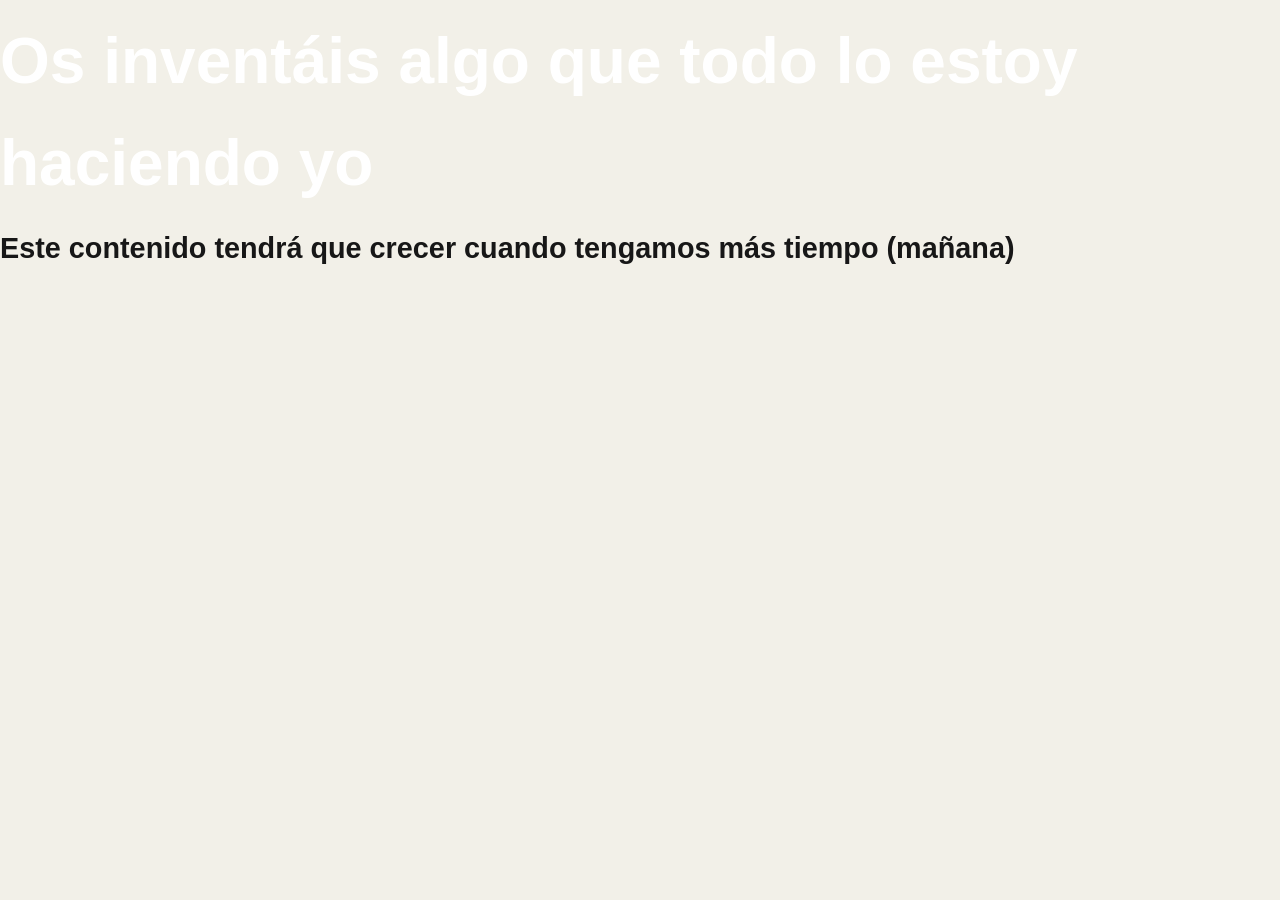
==== paginas/expediente.html @ 5c11512c "nueva rama con actualizaciones" ====
<!DOCTYPE html>
<html lang="en">
<head>
    <meta charset="UTF-8">
    <meta name="viewport" content="width=device-width, initial-scale=1.0">
    <link rel="stylesheet" href="../estilos.css">
    <title>Expediente</title>
</head>
<body>
    <h1>Os inventáis algo que todo lo estoy haciendo yo</h1>
    <h2>Este contenido tendrá que crecer cuando tengamos más tiempo (mañana)</h2>
</body>
</html>
---- estilos.css ----
body {
    font-family: Arial, Helvetica, sans-serif;
    margin: 0;
    background-color: #f2f0e8;
    color: #171717;
    font-size: 16px;
    line-height: 1.6;
}

header {
    background-color: #171717;
    color: #f2f0e8;
    text-align: center;
    padding: 60px 30px;
}

header p {
    color: #d7ff3f;
    font-size: 1rem;
    font-weight: 700;
    margin: 10px 0;
}

h1 {
    color: #ffffff;
    font-size: 4rem;
    font-weight: 700;
    margin: 10px 0;
}

nav{
    background-color: #d7ff3f;
    text-align: center;
    padding: 16px;
}

nav a{
    color: #171717;
    font-weight: 700;
    text-decoration: none;
    margin: 0 12px;
}

nav a:hover{
    color: crimson;
}

main {
    max-width: 900px;
    margin: auto;
    padding: 40px 30px;
}

section {
    background-color: #ffffff;
    margin-bottom: 24px;
    padding: 30px;
}

h2 {
    color: #171717;
    font-size: 1.8rem;
    font-weight: 700;
    margin-top: 0;
}

p {
    margin-bottom: 16px;
}

.excusa{
    background-color: #f4f4f4;
    padding: 20px;
    margin-bottom: 16px;
}

.excusa h3{
    color: #b00020;
    margin-top: 0;
}

#estado{
    background-color: #171717;
    color: ghostwhite;
}

#estado h2{
    color: ghostwhite;
}

ul {
    line-height: 1.9;
}

ol {
    line-height: 1.9;
}

li {
    margin-bottom: 8px;
}

footer {
    background-color: #d7ff3f;
    color: #171717;
    text-align: center;
    padding: 24px;
}

footer p {
    font-weight: 700;
    margin: 0;
}
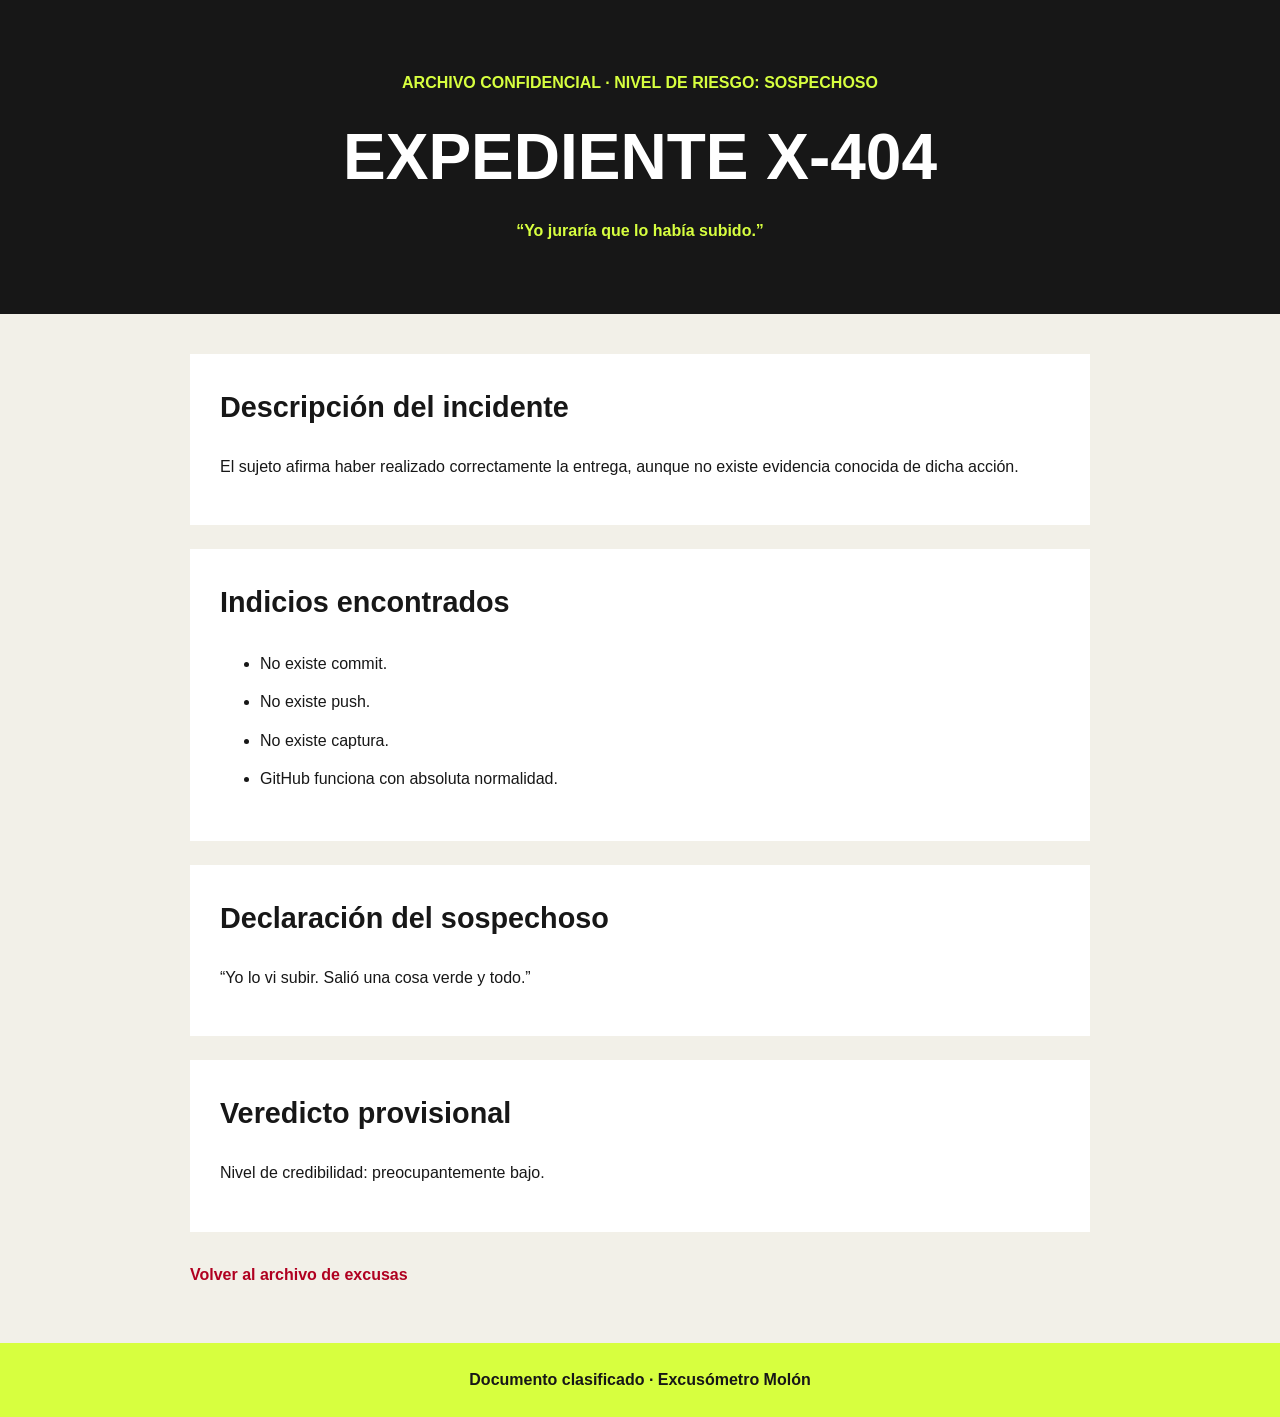
==== commit f592087b: "avanzar en la sesión 6" ====
--- a/paginas/expediente.html
+++ b/paginas/expediente.html
@@ -1,13 +1,72 @@
 <!DOCTYPE html>
-<html lang="en">
+<html lang="es">
+
 <head>
     <meta charset="UTF-8">
     <meta name="viewport" content="width=device-width, initial-scale=1.0">
+    <meta name="description" content="Expediente clasificado del Excusómetro Molón">
+
+    <title>Expediente X-404</title>
+
     <link rel="stylesheet" href="../estilos.css">
-    <title>Expediente</title>
 </head>
+
 <body>
-    <h1>Os inventáis algo que todo lo estoy haciendo yo</h1>
-    <h2>Este contenido tendrá que crecer cuando tengamos más tiempo (mañana)</h2>
+
+    <header>
+        <p>ARCHIVO CONFIDENCIAL · NIVEL DE RIESGO: SOSPECHOSO</p>
+        <h1>EXPEDIENTE X-404</h1>
+        <p>“Yo juraría que lo había subido.”</p>
+    </header>
+
+    <main>
+
+        <section>
+            <h2>Descripción del incidente</h2>
+
+            <p>
+                El sujeto afirma haber realizado correctamente la entrega,
+                aunque no existe evidencia conocida de dicha acción.
+            </p>
+        </section>
+
+        <section>
+            <h2>Indicios encontrados</h2>
+
+            <ul>
+                <li>No existe commit.</li>
+                <li>No existe push.</li>
+                <li>No existe captura.</li>
+                <li>GitHub funciona con absoluta normalidad.</li>
+            </ul>
+        </section>
+
+        <section>
+            <h2>Declaración del sospechoso</h2>
+
+            <p>
+                “Yo lo vi subir. Salió una cosa verde y todo.”
+            </p>
+        </section>
+
+        <section>
+            <h2>Veredicto provisional</h2>
+
+            <p>
+                Nivel de credibilidad: preocupantemente bajo.
+            </p>
+        </section>
+
+        <p class="volver">
+            <a href="../index.html#archivo">Volver al archivo de excusas</a>
+        </p>
+
+    </main>
+
+    <footer>
+        <p>Documento clasificado · Excusómetro Molón</p>
+    </footer>
+
 </body>
+
 </html>
--- a/estilos.css
+++ b/estilos.css
@@ -110,4 +110,30 @@
 footer p {
     font-weight: 700;
     margin: 0;
+}
+
+main a {
+    color: #b00020;
+    font-weight: 700;
+    text-decoration: none;
+}
+
+main a:hover {
+    text-decoration: underline;
+}
+
+.volver {
+    margin-top: 30px;
+}
+
+footer a {
+    display: inline-block;
+    margin-top: 8px;
+    color: #171717;
+    font-weight: 700;
+    text-decoration: none;
+}
+
+footer a:hover {
+    text-decoration: underline;
 }
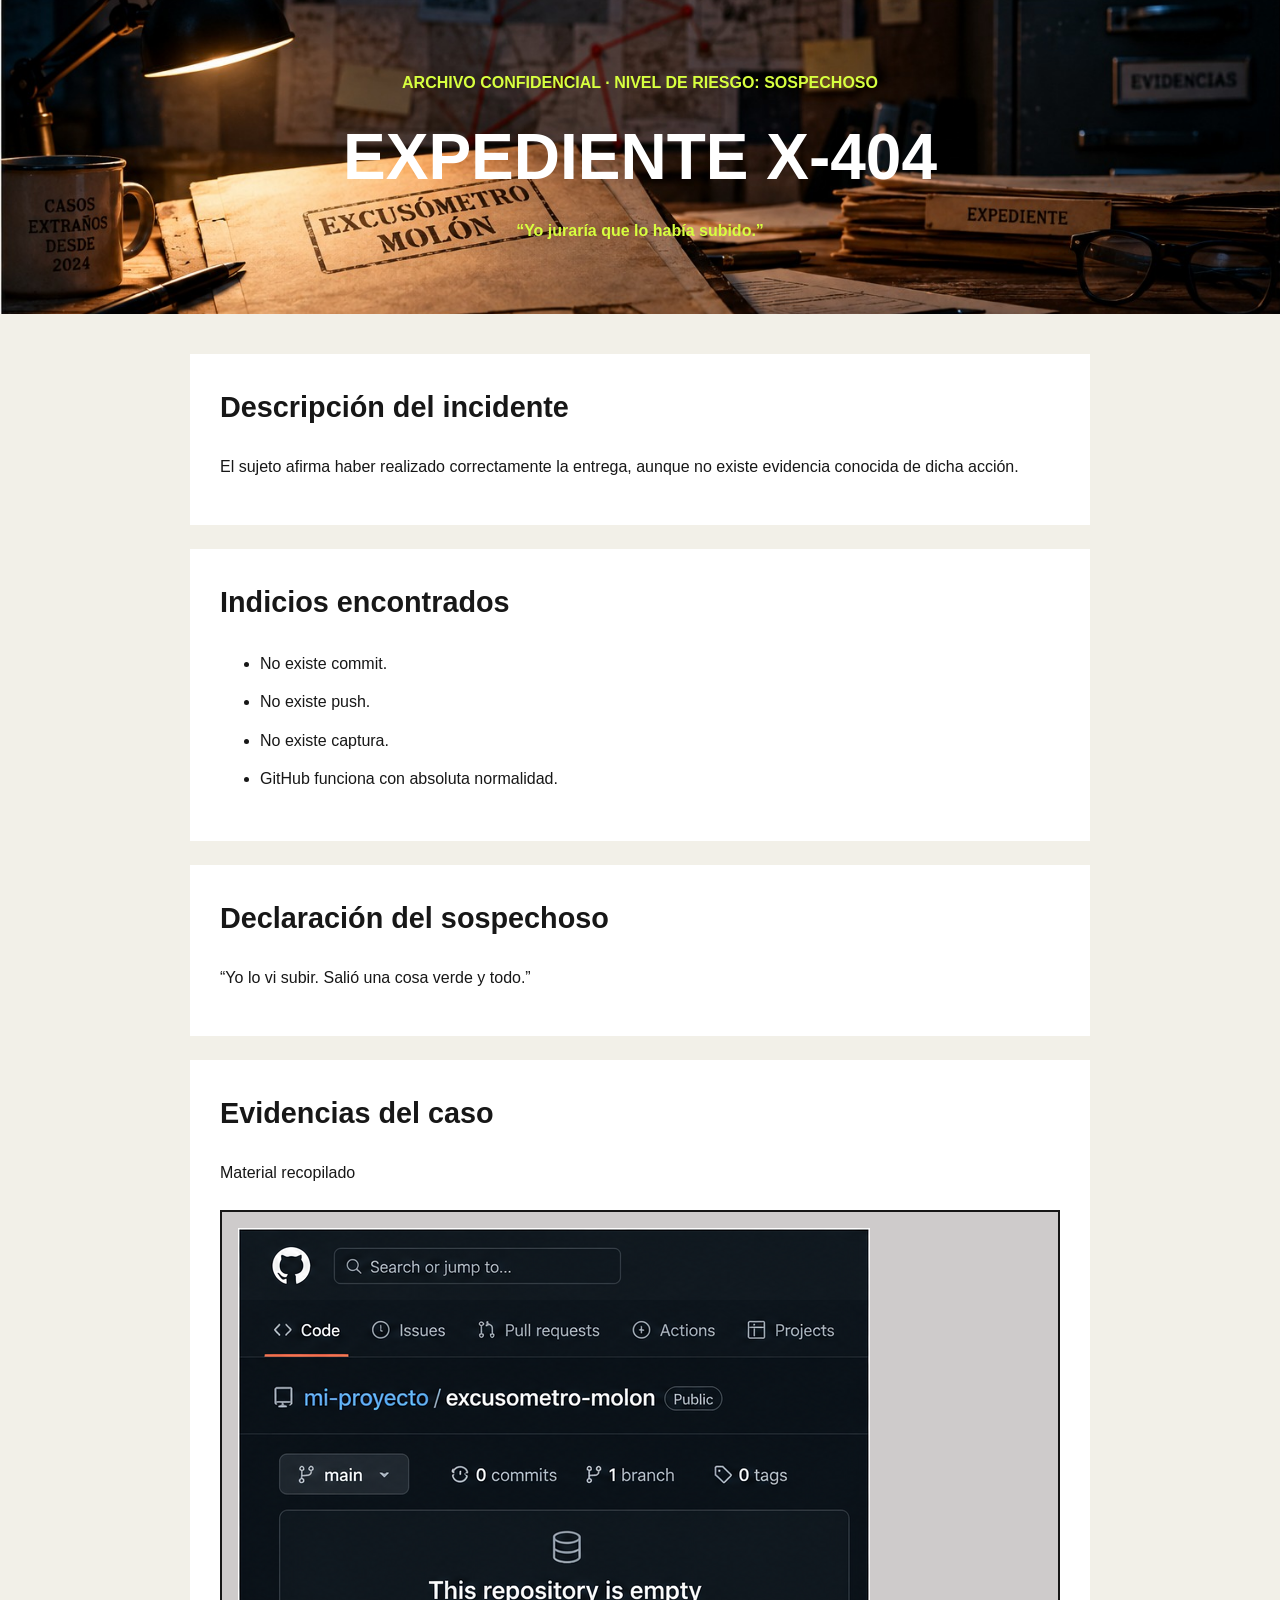
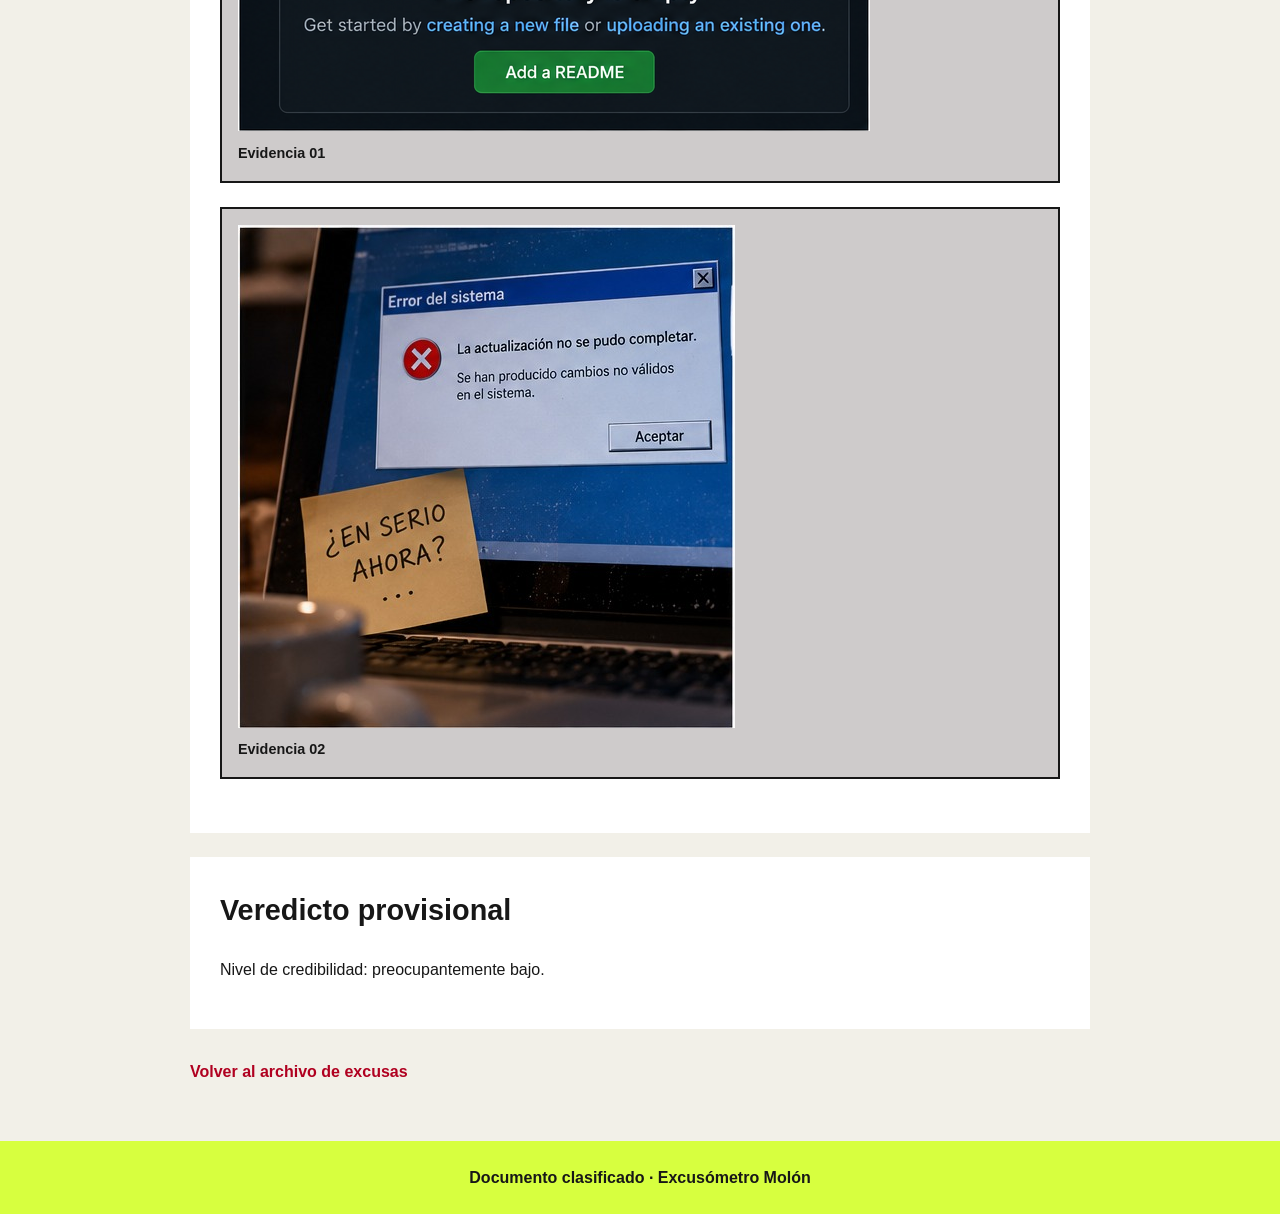
==== commit efe1e678: "imagenes" ====
--- a/paginas/expediente.html
+++ b/paginas/expediente.html
@@ -11,7 +11,7 @@
     <link rel="stylesheet" href="../estilos.css">
 </head>
 
-<body>
+<body class="expediente">
 
     <header>
         <p>ARCHIVO CONFIDENCIAL · NIVEL DE RIESGO: SOSPECHOSO</p>
@@ -49,6 +49,24 @@
             </p>
         </section>
 
+        <section class="evidencias">
+            <h2>Evidencias del caso</h2>
+            <p>Material recopilado</p>
+            <figure class="evidencia">
+                <img src="../img/evidencia-github.png" alt="Imagen de la evidencia 1">
+                <figcaption>
+                    Evidencia 01
+                </figcaption>
+            </figure>
+             <figure class="evidencia">
+                <img src="../img/evidencia-error.jpg" alt="Imagen de la evidencia 2">
+                <figcaption>
+                    Evidencia 02
+                </figcaption>
+            </figure>
+            
+        </section>
+
         <section>
             <h2>Veredicto provisional</h2>
 
--- a/estilos.css
+++ b/estilos.css
@@ -136,4 +136,31 @@
 
 footer a:hover {
     text-decoration: underline;
+}
+
+.expediente header{
+    background-image: url("img/fondo-expediente.jpg");
+    background-size: cover;
+    background-position: center;
+}
+
+.evidencia {
+    background-color: #cecbcb;
+    padding: 1em;
+    margin: 1.5em 0;
+    /* border-width: 0.15em;
+    border-style: solid;
+    border-color: #171717; */
+    border: 0.15em solid #171717;
+}
+
+.evidencias img {
+    max-width: 100%;
+    display: block;
+}
+
+.evidencia figcaption{
+    margin-top: 0.75em;
+    font-size: 0.9em;
+    font-weight: 700;
 }
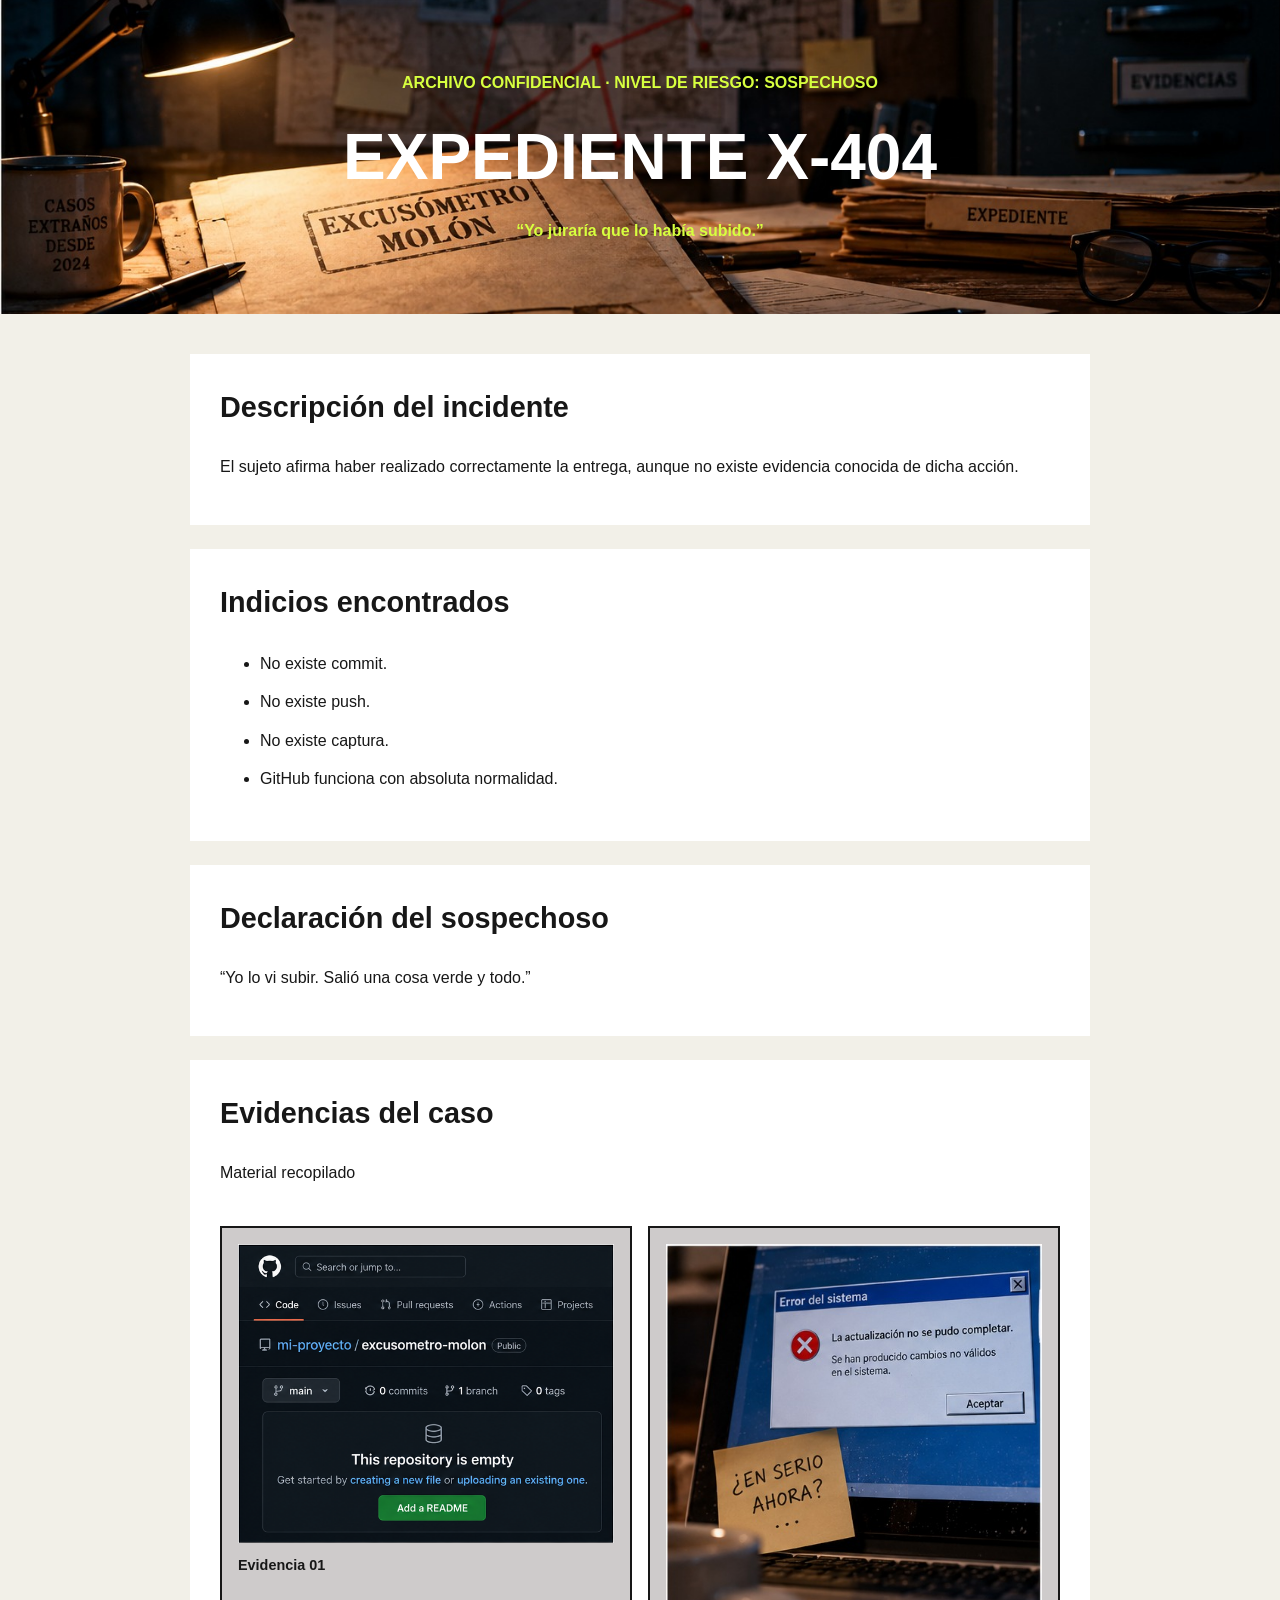
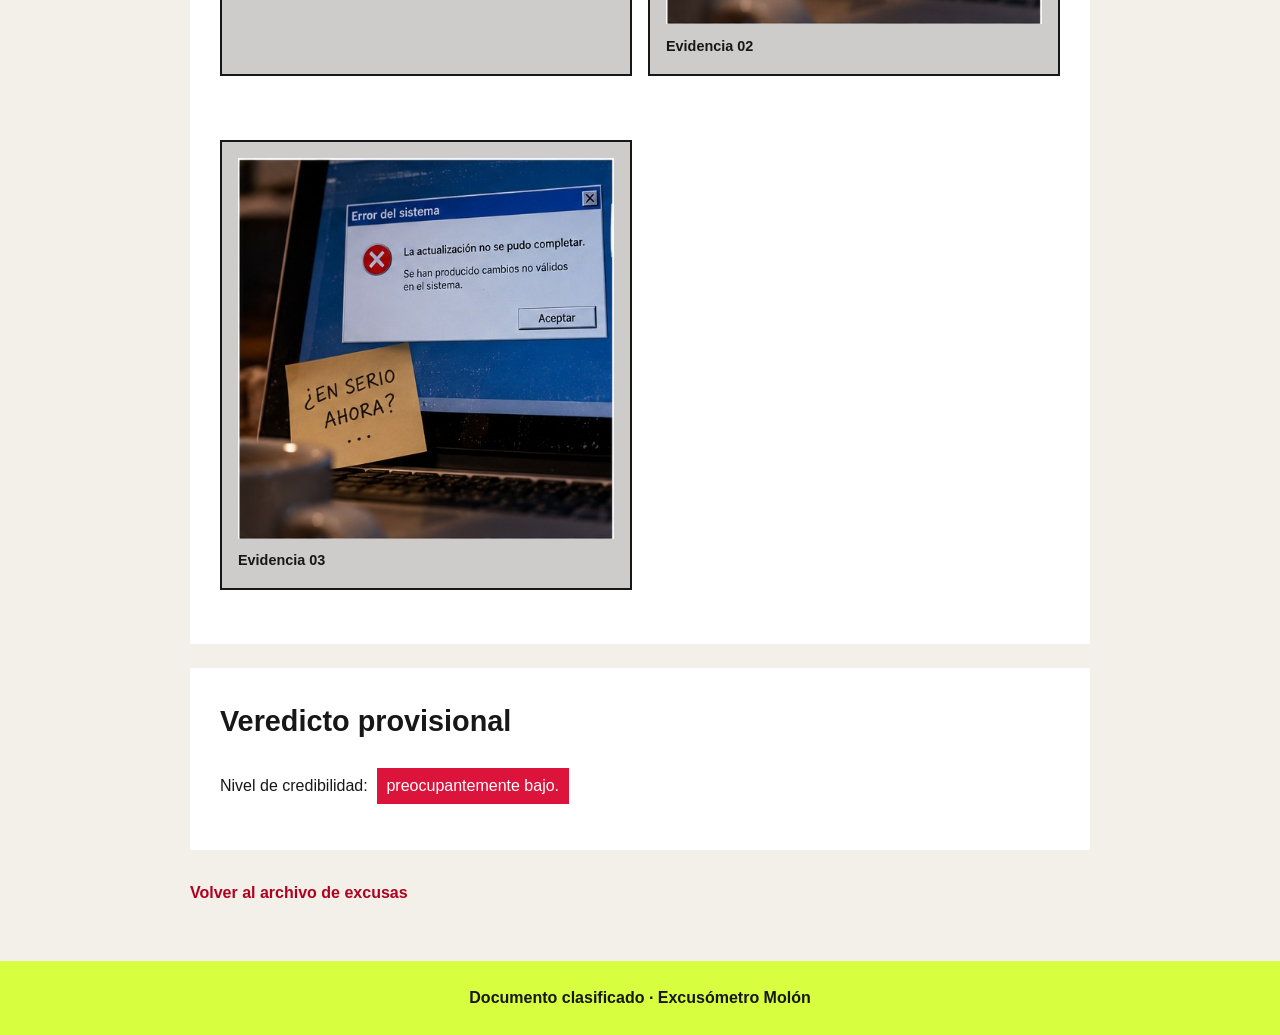
==== commit 8cd80dd4: "flex + grid" ====
--- a/paginas/expediente.html
+++ b/paginas/expediente.html
@@ -52,26 +52,36 @@
         <section class="evidencias">
             <h2>Evidencias del caso</h2>
             <p>Material recopilado</p>
-            <figure class="evidencia">
-                <img src="../img/evidencia-github.png" alt="Imagen de la evidencia 1">
-                <figcaption>
-                    Evidencia 01
-                </figcaption>
-            </figure>
-             <figure class="evidencia">
-                <img src="../img/evidencia-error.jpg" alt="Imagen de la evidencia 2">
-                <figcaption>
-                    Evidencia 02
-                </figcaption>
-            </figure>
-            
+            <div class="grid-evidencias">
+                <figure class="evidencia">
+                    <img src="../img/evidencia-github.png" alt="Imagen de la evidencia 1">
+                    <figcaption>
+                        Evidencia 01
+                    </figcaption>
+                </figure>
+                <figure class="evidencia">
+                    <img src="../img/evidencia-error.jpg" alt="Imagen de la evidencia 2">
+                    <figcaption>
+                        Evidencia 02
+                    </figcaption>
+                </figure>
+                <figure class="evidencia">
+                    <img src="../img/evidencia-error.jpg" alt="Imagen de la evidencia 3">
+                    <figcaption>
+                        Evidencia 03
+                    </figcaption>
+                </figure>
+
+            </div>
+
         </section>
 
         <section>
             <h2>Veredicto provisional</h2>
 
             <p>
-                Nivel de credibilidad: preocupantemente bajo.
+                Nivel de credibilidad:
+                <span class="nivel-credibilidad">preocupantemente bajo.</span>
             </p>
         </section>
 
--- a/estilos.css
+++ b/estilos.css
@@ -28,20 +28,20 @@
     margin: 10px 0;
 }
 
-nav{
+nav {
     background-color: #d7ff3f;
     text-align: center;
     padding: 16px;
 }
 
-nav a{
+nav a {
     color: #171717;
     font-weight: 700;
     text-decoration: none;
     margin: 0 12px;
 }
 
-nav a:hover{
+nav a:hover {
     color: crimson;
 }
 
@@ -68,23 +68,23 @@
     margin-bottom: 16px;
 }
 
-.excusa{
+.excusa {
     background-color: #f4f4f4;
     padding: 20px;
     margin-bottom: 16px;
 }
 
-.excusa h3{
+.excusa h3 {
     color: #b00020;
     margin-top: 0;
 }
 
-#estado{
+#estado {
     background-color: #171717;
     color: ghostwhite;
 }
 
-#estado h2{
+#estado h2 {
     color: ghostwhite;
 }
 
@@ -138,7 +138,7 @@
     text-decoration: underline;
 }
 
-.expediente header{
+.expediente header {
     background-image: url("img/fondo-expediente.jpg");
     background-size: cover;
     background-position: center;
@@ -159,8 +159,56 @@
     display: block;
 }
 
-.evidencia figcaption{
+.evidencia figcaption {
     margin-top: 0.75em;
     font-size: 0.9em;
     font-weight: 700;
+}
+
+.panel-estado {
+    margin-top: 1.5em;
+    display: flex;
+    gap: 1em;
+    /* justify-content: space-around; */
+}
+
+.dato-estado {
+    background-color: #ffffff;
+    color: #171717;
+    padding: 1em;
+    margin-bottom: 0.75em;
+    border: 0.15em solid #d7ff3f;
+    /* width: 100%; */
+    flex: 1;
+    box-sizing: border-box;
+}
+
+.etiqueta {
+    font-weight: 700;
+    display: block;
+    font-size: 0.85em;
+    margin-bottom: .3em;
+}
+
+.valor {
+    color: crimson;
+    display: inline-block;
+    background-color: #d7ff3f;
+    padding: .3em .6em;
+    border: 0.1em solid #171717;
+}
+
+.nivel-credibilidad {
+    display: inline-block;
+    background-color: crimson;
+    color: #ffffff;
+    padding: .3em .6em;
+    margin-left: .3em;
+}
+
+.grid-evidencias{
+    display: grid;
+    /* grid-template-columns: 1fr 1fr; */
+    grid-template-columns: repeat(2, 1fr);
+    gap: 1em;
 }
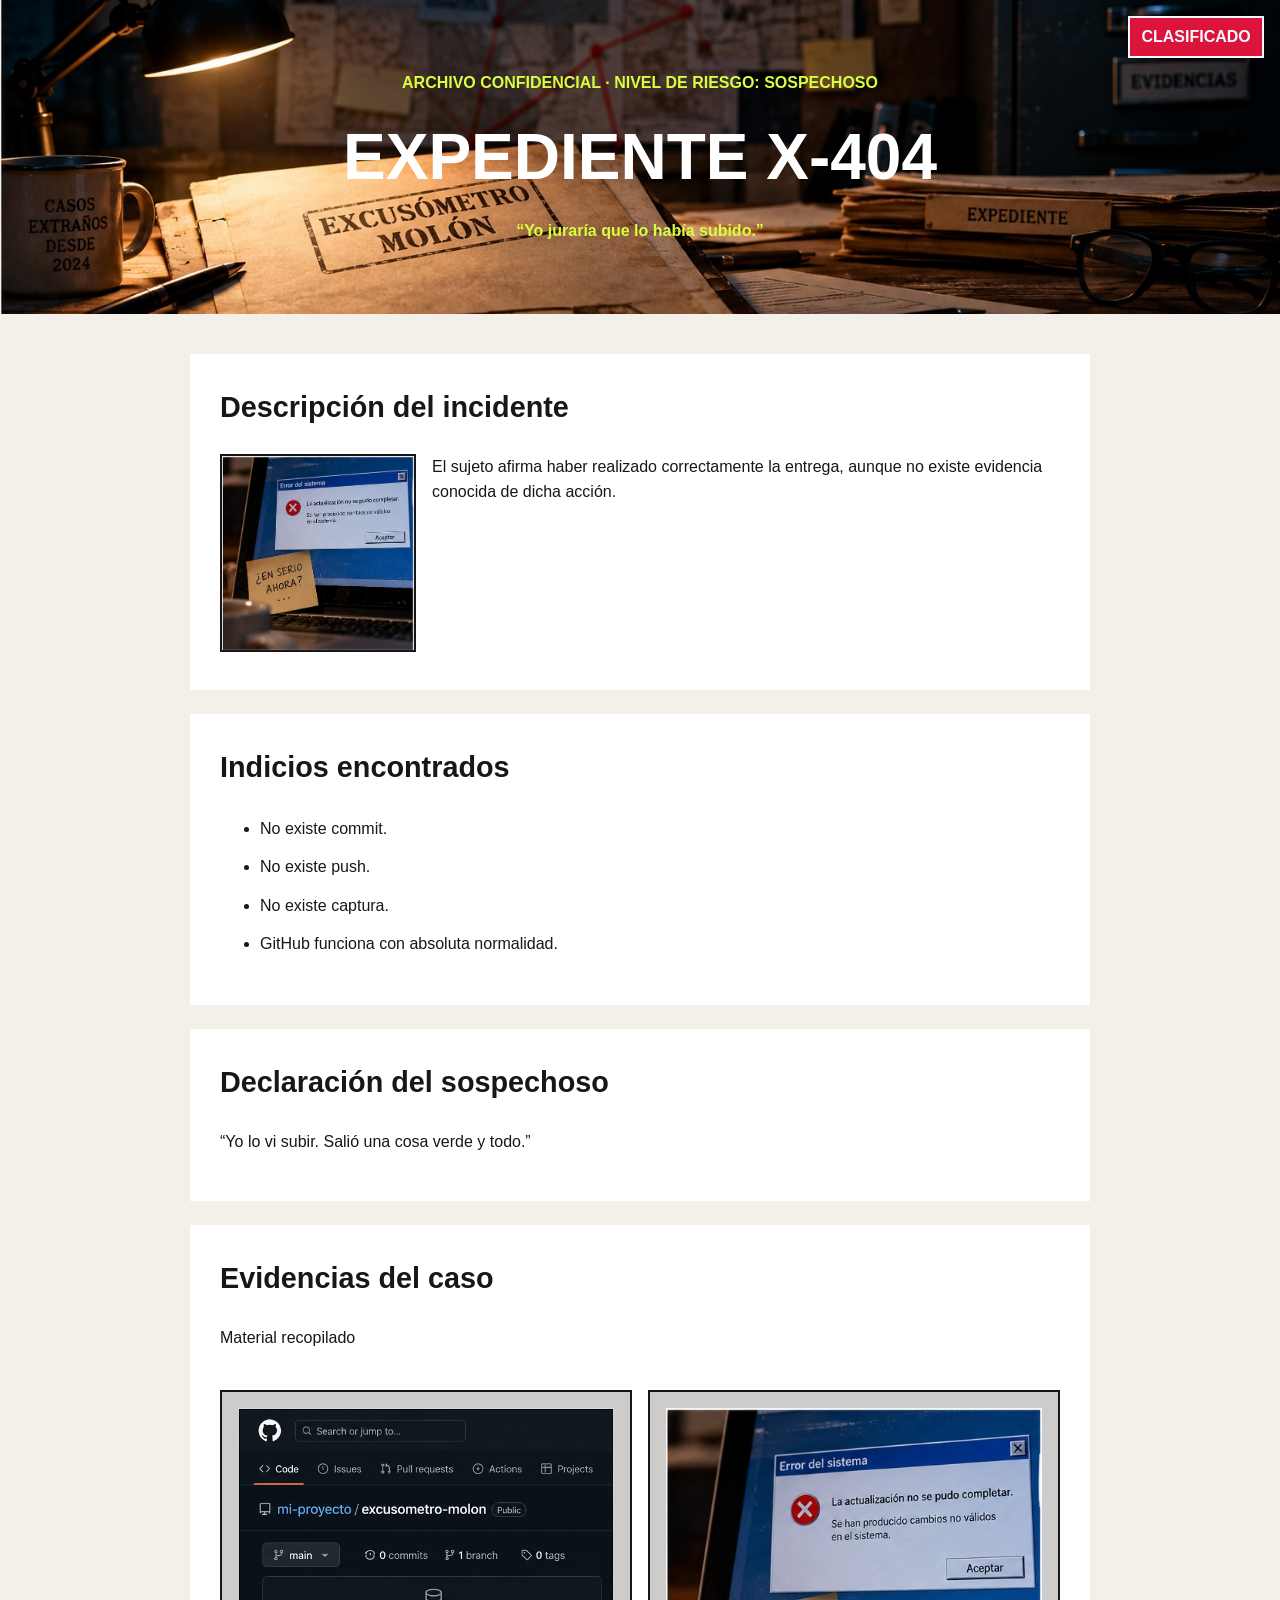
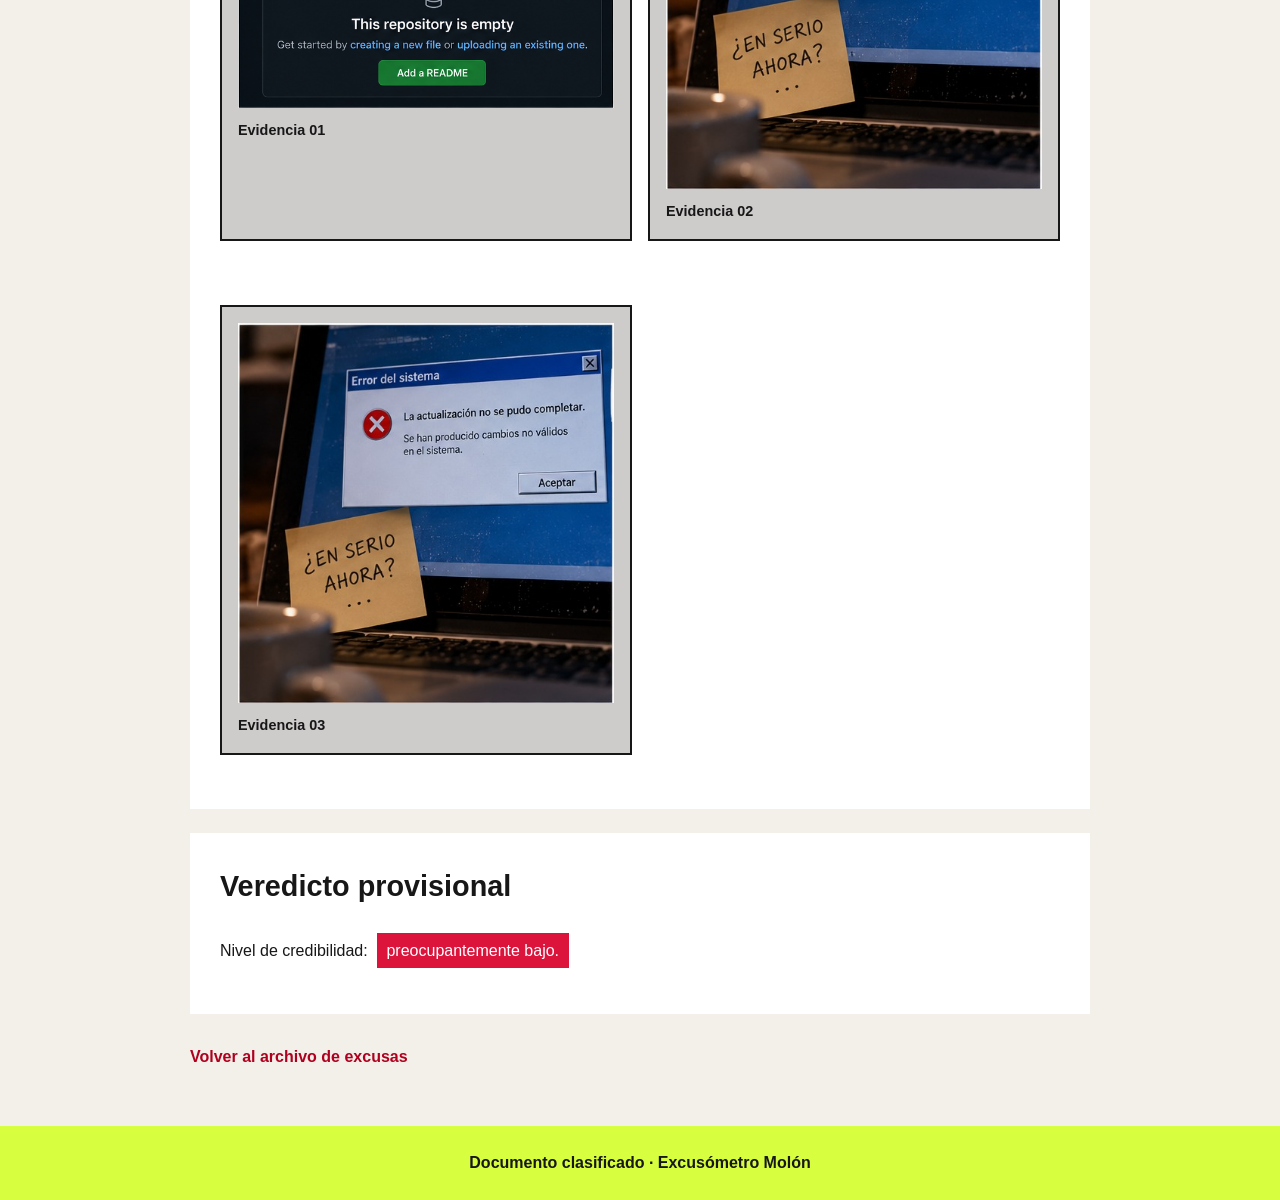
==== commit 4fd086cb: "position" ====
--- a/paginas/expediente.html
+++ b/paginas/expediente.html
@@ -13,7 +13,8 @@
 
 <body class="expediente">
 
-    <header>
+    <header class="cabecera-expediente">
+        <span class="sello-clasificado">CLASIFICADO</span>
         <p>ARCHIVO CONFIDENCIAL · NIVEL DE RIESGO: SOSPECHOSO</p>
         <h1>EXPEDIENTE X-404</h1>
         <p>“Yo juraría que lo había subido.”</p>
@@ -21,8 +22,10 @@
 
     <main>
 
-        <section>
+        <section class="error">
             <h2>Descripción del incidente</h2>
+
+            <img class="foto-caso" src="../img/evidencia-error.jpg">
 
             <p>
                 El sujeto afirma haber realizado correctamente la entrega,
--- a/estilos.css
+++ b/estilos.css
@@ -211,4 +211,41 @@
     /* grid-template-columns: 1fr 1fr; */
     grid-template-columns: repeat(2, 1fr);
     gap: 1em;
+}
+
+.cabecera-expediente{
+    position: relative;
+}
+
+.sello-clasificado{
+    position: absolute;
+    top: 1em;
+    right: 1em;
+    background-color: crimson;
+    color: ghostwhite;
+    padding: 0.4em 0.7em;
+    border: 0.15em solid ghostwhite;
+    font-weight: 700;
+}
+
+.aviso-sistema{
+    position: fixed;
+    right: 1em;
+    bottom: 1em;
+    background-color: #171717;
+    color: ghostwhite;
+    padding: .6em 1em;
+    border: .1em solid ghostwhite;
+}
+
+.foto-caso{
+    width: 12em;
+    float: left;
+    margin-right: 1em;
+    margin-bottom: .5em;
+    border: .15em solid #171717;
+}
+
+.error{
+    overflow:auto;
 }
